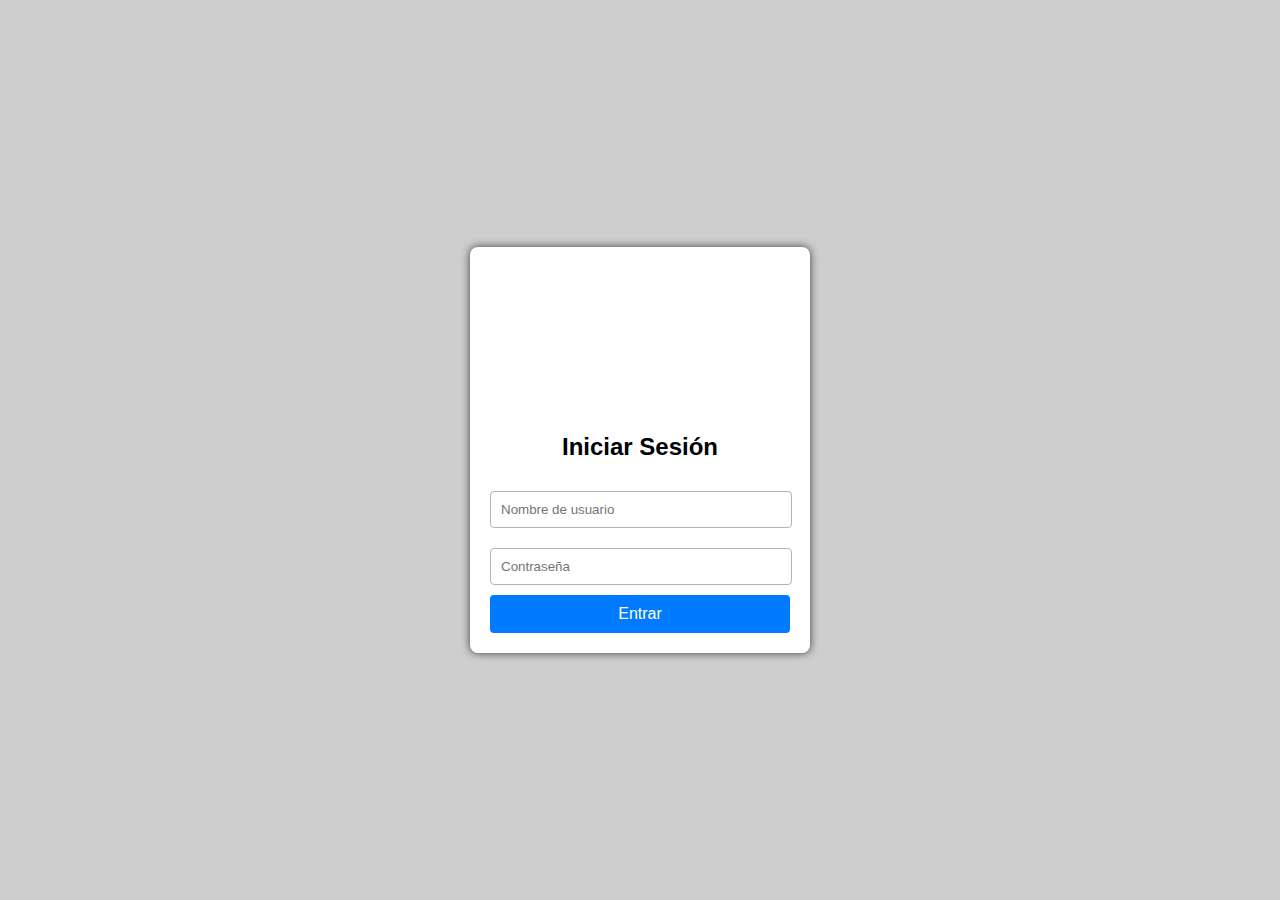
==== iniciosesion.html @ c851c3ff "Carga3" ====
<!DOCTYPE html>
<html lang="es">
<head>
    <link rel="shortcut icon" href="iconoR2.png" type="icon">
    <meta charset="UTF-8">
    <meta name="viewport" content="width=device-width, initial-scale=1.0">
    <link rel="stylesheet" href="iniciosesion.css">
    <title>Inicio de Sesión</title>

</head>
<body>
    <div class="login-container">

        <img src="logo1repayHD.png" alt="">

        <h2>Iniciar Sesión</h2>
        <form action="/login" method="post">
            <input type="text" name="username" placeholder="Nombre de usuario" required>
            <input type="password" name="password" placeholder="Contraseña" required>
            <input type="submit" value="Entrar">

        </form>
    </div>
</body>
</html>
---- iniciosesion.css ----
body {
    font-family: Arial, sans-serif;
    background-color: #cecece   ;
    display: flex;
    justify-content: center;
    align-items: center;
    height: 100vh;
    margin: 0;
    background-image: url(fondologinHD.jpeg);
    background-size: cover;
    
}
.login-container {
    background-color: #fff;
    padding: 20px;
    border-radius: 8px;
    box-shadow: 0 0 10px rgba(0, 0, 0, 0.1);
    width: 300px;
    text-align: center;
    box-shadow: 0 0 8px  #3a3a3a;
   
}
.login-container h2 {
    margin-bottom: 20px;
}
.login-container input[type="text"],
.login-container input[type="password"] {
    width: calc(100% - 20px);
    padding: 10px;
    margin: 10px 0;
    border: 1px solid #b4b4b4;
    border-radius: 4px;
}
.login-container input[type="submit"] {
    width: 100%;
    padding: 10px;
    border: none;
    border-radius: 4px;
    background-color: #007bff;
    color: #fff;
    font-size: 16px;
    cursor: pointer;
}
.login-container input[type="submit"]:hover {
    background-color: #0056b3;
}

img{
    height: 147px;
    display: flex;
    flex-wrap: wrap;
}
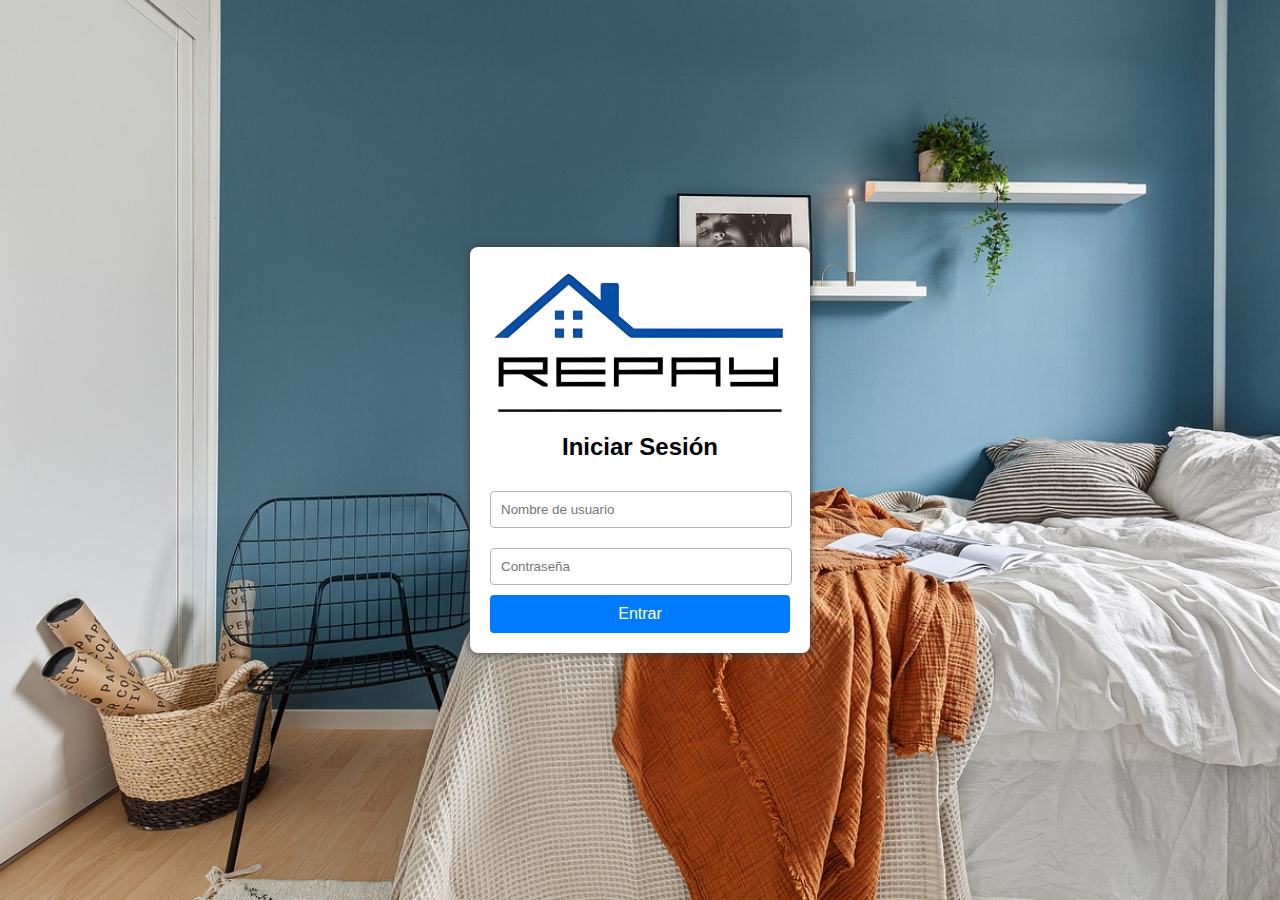
==== commit 2d3db909: "Carga4" ====
--- a/iniciosesion.html
+++ b/iniciosesion.html
@@ -1,17 +1,17 @@
 <!DOCTYPE html>
 <html lang="es">
 <head>
-    <link rel="shortcut icon" href="iconoR2.png" type="icon">
+    <link rel="shortcut icon" href="images/ICONO.png" type="icon">
     <meta charset="UTF-8">
     <meta name="viewport" content="width=device-width, initial-scale=1.0">
-    <link rel="stylesheet" href="iniciosesion.css">
+    <link rel="stylesheet" href="/styles/iniciosesion.css">
     <title>Inicio de Sesión</title>
 
 </head>
 <body>
     <div class="login-container">
 
-        <img src="logo1repayHD.png" alt="">
+        <img src="/images/logohd.jpeg" alt="">
 
         <h2>Iniciar Sesión</h2>
         <form action="/login" method="post">
--- a/styles/iniciosesion.css
+++ b/styles/iniciosesion.css
@@ -0,0 +1,53 @@
+
+body {
+    font-family: Arial, sans-serif;
+    background-color: #cecece   ;
+    display: flex;
+    justify-content: center;
+    align-items: center;
+    height: 100vh;
+    margin: 0;
+    background-image: url(/images/resi.jpg);
+    background-size: cover;
+    
+}
+.login-container {
+    background-color: #fff;
+    padding: 20px;
+    border-radius: 8px;
+    box-shadow: 0 0 10px rgba(0, 0, 0, 0.1);
+    width: 300px;
+    text-align: center;
+    box-shadow: 0 0 8px  #3a3a3a;
+   
+}
+.login-container h2 {
+    margin-bottom: 20px;
+}
+.login-container input[type="text"],
+.login-container input[type="password"] {
+    width: calc(100% - 20px);
+    padding: 10px;
+    margin: 10px 0;
+    border: 1px solid #b4b4b4;
+    border-radius: 4px;
+}
+.login-container input[type="submit"] {
+    width: 100%;
+    padding: 10px;
+    border: none;
+    border-radius: 4px;
+    background-color: #007bff;
+    color: #fff;
+    font-size: 16px;
+    cursor: pointer;
+}
+.login-container input[type="submit"]:hover {
+    background-color: #0056b3;
+}
+
+img{
+    height: 147px;
+    display: flex;
+    flex-wrap: wrap;
+}
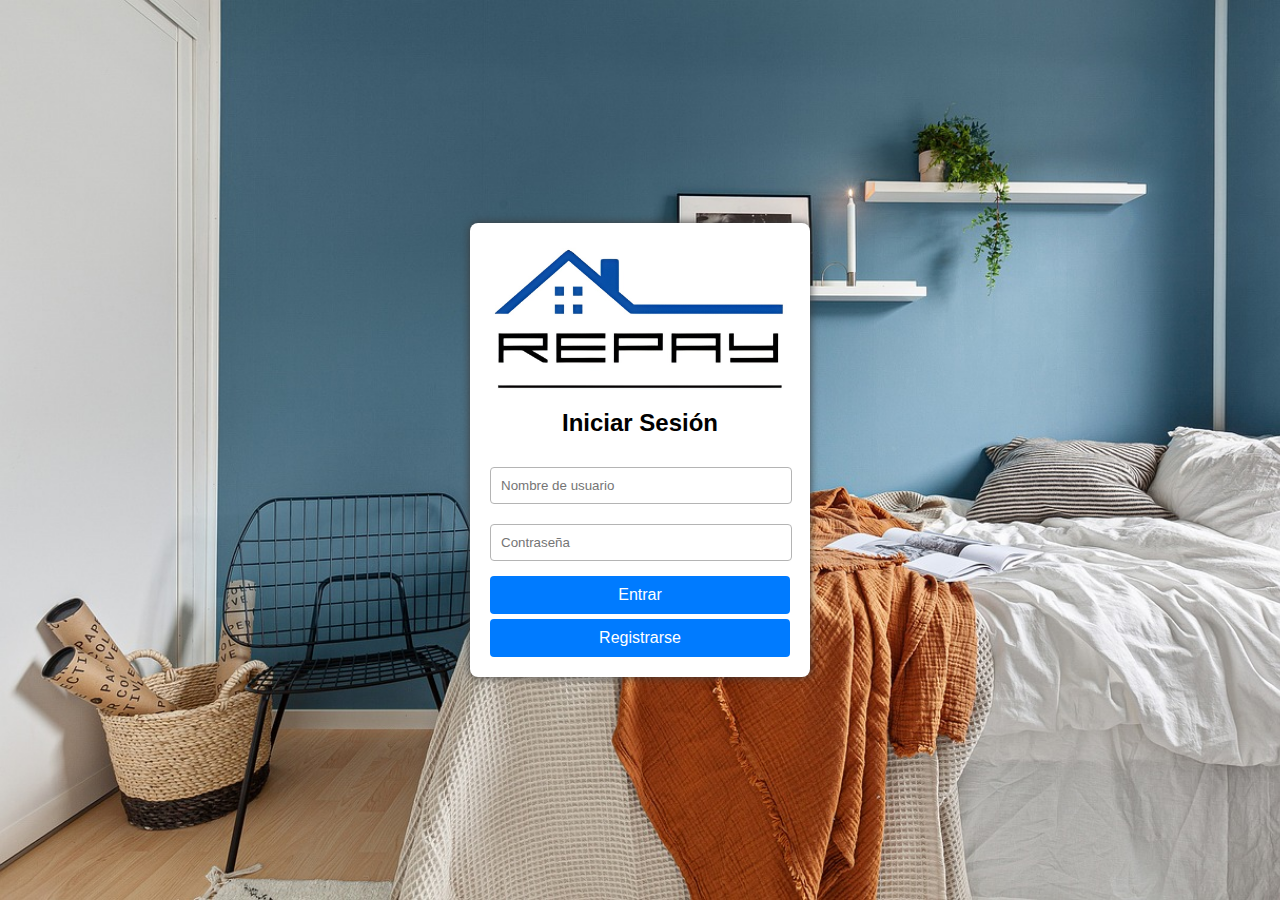
==== commit 30c53a0f: "Pronto" ====
--- a/iniciosesion.html
+++ b/iniciosesion.html
@@ -4,14 +4,14 @@
     <link rel="shortcut icon" href="images/ICONO.png" type="icon">
     <meta charset="UTF-8">
     <meta name="viewport" content="width=device-width, initial-scale=1.0">
-    <link rel="stylesheet" href="/styles/iniciosesion.css">
+    <link rel="stylesheet" href="styles/iniciosesion.css">
     <title>Inicio de Sesión</title>
 
 </head>
 <body>
     <div class="login-container">
 
-        <img src="/images/logohd.jpeg" alt="">
+        <img src="images/logohd.jpeg" alt="">
 
         <h2>Iniciar Sesión</h2>
         <form action="/login" method="post">
@@ -20,6 +20,10 @@
             <input type="submit" value="Entrar">
 
         </form>
+
+        <a href="registrar.html"><button>Registrarse</button></a>
+
     </div>
+
 </body>
 </html>--- a/styles/iniciosesion.css
+++ b/styles/iniciosesion.css
@@ -25,14 +25,18 @@
     margin-bottom: 20px;
 }
 .login-container input[type="text"],
-.login-container input[type="password"] {
+.login-container input[type="password"],
+.login-container input[type="email"],
+.login-container input[type="date"]
+{
     width: calc(100% - 20px);
     padding: 10px;
     margin: 10px 0;
     border: 1px solid #b4b4b4;
     border-radius: 4px;
 }
-.login-container input[type="submit"] {
+.login-container input[type="submit"],
+button {
     width: 100%;
     padding: 10px;
     border: none;
@@ -41,9 +45,16 @@
     color: #fff;
     font-size: 16px;
     cursor: pointer;
+    margin-top: 5px;
+    justify-content: center;
 }
 .login-container input[type="submit"]:hover {
     background-color: #0056b3;
+}
+
+button:hover{
+    background-color: #0056b3;
+
 }
 
 img{
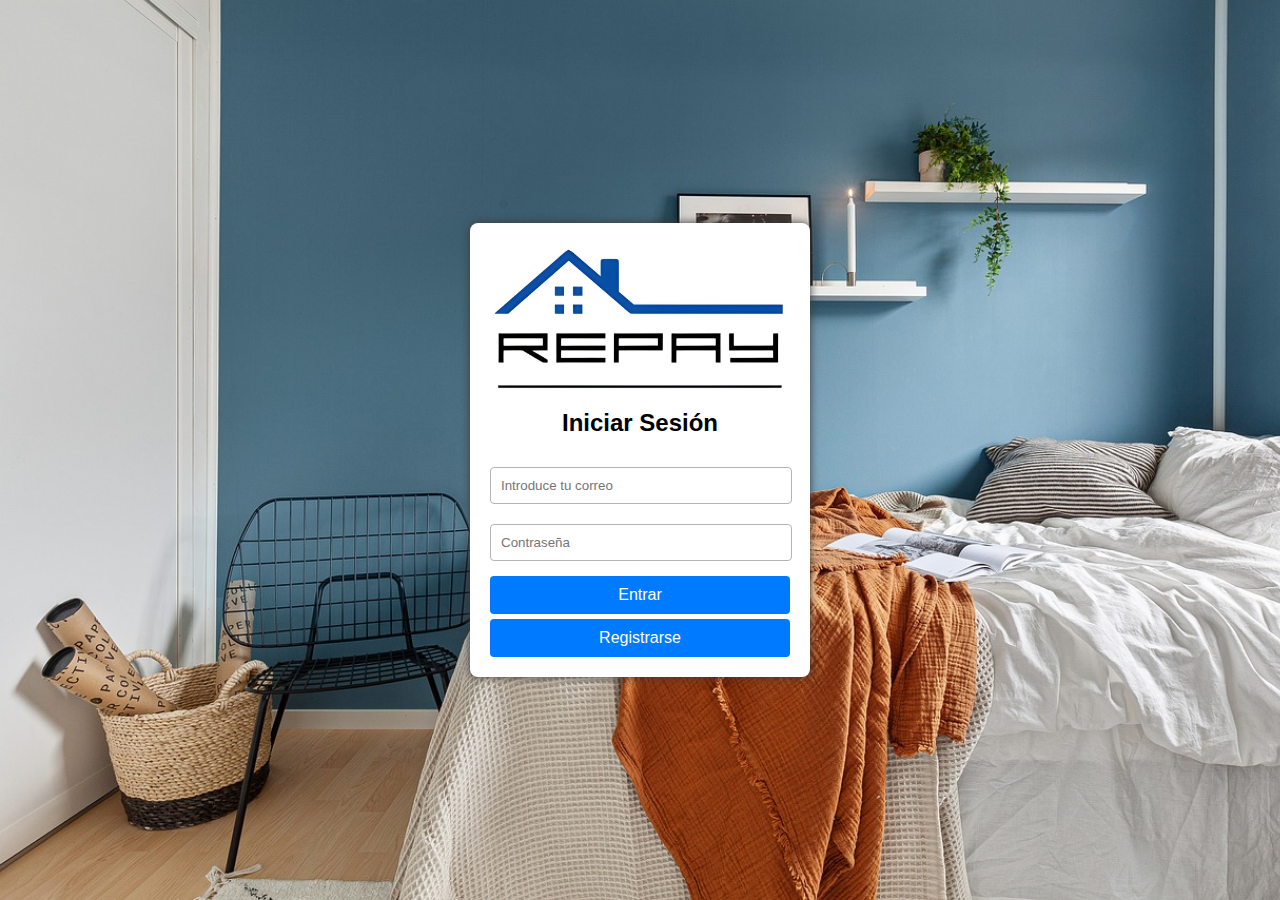
==== commit 64a3c86a: "Arregl.InicioS" ====
--- a/iniciosesion.html
+++ b/iniciosesion.html
@@ -15,7 +15,7 @@
 
         <h2>Iniciar Sesión</h2>
         <form action="/login" method="post">
-            <input type="text" name="username" placeholder="Nombre de usuario" required>
+            <input type="text" name="username" placeholder="Introduce tu correo" required>
             <input type="password" name="password" placeholder="Contraseña" required>
             <input type="submit" value="Entrar">
 
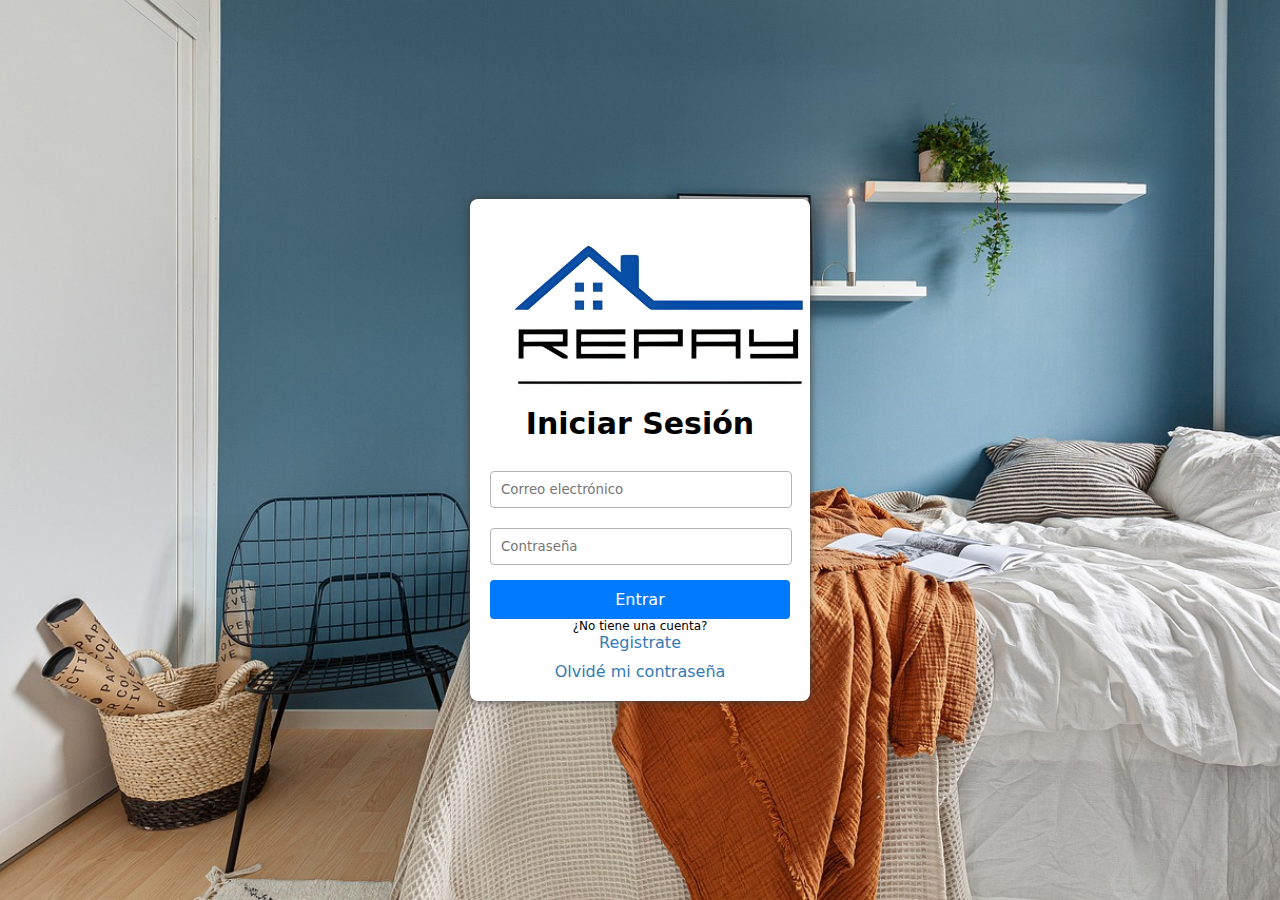
==== commit 4eab934f: "arreglo css y pagina ini" ====
--- a/iniciosesion.html
+++ b/iniciosesion.html
@@ -4,26 +4,27 @@
     <link rel="shortcut icon" href="images/ICONO.png" type="icon">
     <meta charset="UTF-8">
     <meta name="viewport" content="width=device-width, initial-scale=1.0">
-    <link rel="stylesheet" href="styles/iniciosesion.css">
+    <link rel="stylesheet" href="styles/repay.css">
     <title>Inicio de Sesión</title>
-
 </head>
-<body>
+<body class="bodyini">
     <div class="login-container">
-
-        <img src="images/logohd.jpeg" alt="">
+        <img class="imgini" src="images/logohd.jpeg" alt="">
 
         <h2>Iniciar Sesión</h2>
         <form action="/login" method="post">
-            <input type="text" name="username" placeholder="Introduce tu correo" required>
-            <input type="password" name="password" placeholder="Contraseña" required>
+            <input type="text" id="username" name="username" placeholder="Correo electrónico" required>
+            <input type="password" id="password" name="password" placeholder="Contraseña" required>
             <input type="submit" value="Entrar">
-
         </form>
 
-        <a href="registrar.html"><button>Registrarse</button></a>
-
+        <div class="Registrate">
+            <p>¿No tiene una cuenta?</p>
+            <a href="registrar.html" class="registrate-link">Registrate</a>
+        </div>
+        <div class="olvide-contrasena">
+            <a href="#">Olvidé mi contraseña</a>
+        </div>
     </div>
-
 </body>
-</html>+</html>
--- a/styles/repay.css
+++ b/styles/repay.css
@@ -0,0 +1,274 @@
+*{
+    margin: 0%;
+    padding: 0%;
+    text-decoration: none;
+    font-family: system-ui, -apple-system, BlinkMacSystemFont, 'Segoe UI', Roboto, Oxygen, Ubuntu, Cantarell, 'Open Sans', 'Helvetica Neue', sans-serif;
+}
+body{
+
+    background-image: url(/images/resi.jpg);
+    background-attachment: fixed;
+    background-repeat: no-repeat;
+    background-size: cover;
+ 
+}
+
+
+
+
+header{
+    border-radius: 0px 0px 15px 15px ;
+    box-shadow: 0px 0px 30px;
+    display: flex;
+    flex-wrap: nowrap;
+    align-items: center;
+    justify-content: space-between;
+    background-color: white;
+}
+
+img{
+    margin: 20px;
+    height: 70px;
+}
+
+img:hover{
+    cursor: pointer;
+}
+
+nav{
+    margin: 15px;
+    text-align: center;
+    justify-content: center;
+    align-items: center;
+    text-decoration: none;
+}
+
+
+nav a{
+    color: #004aad;
+    font-size: 20px;
+    padding-right: 20px;
+    text-decoration: none;
+    align-items: center;
+}
+
+.padre{
+    grid-area: left;
+    margin: 25px;
+    display: flex;
+    flex-wrap: wrap;
+    padding: 25px;
+    background-color: white;
+    width: 200px;
+    border-radius: 5px;
+    box-shadow: 0 0 10px;
+    text-align: center;
+    justify-content: center;
+}
+
+.titulo{
+    padding-top: 15px;
+    font-size: 35px;
+    border-top-left-radius: 15px;
+    border-top-right-radius: 15px;
+    margin-left: 25px;
+    margin-right: 25px;
+    
+    text-align: center;
+    color: #004aad;
+}
+
+button{
+    margin-top: 5px;
+    padding: 5px;
+    width: 100%;
+    background-color: #004aad;
+    font-weight: bold;
+    color: white;
+}
+
+.container{
+    padding: 20px;
+    background-color: white;
+    width: 200px;
+    text-align: center;
+}
+@media(max-width: 150px){
+    .container{
+        width: 150px;
+   }
+}
+
+.abuelo{
+    margin-top: 30px;
+    margin-inline: 120px;
+    margin-bottom: 50px;
+    display: grid;
+    grid-template-areas: 
+    "left  right";
+    padding: 20px;
+    background-color: white;
+    border-radius: 5px;
+    box-shadow: 0 0 10px;
+    text-align: center;
+    align-items: center;
+}
+
+.right{
+    display: flex;
+    flex-wrap: wrap;
+    height: 80%;
+    width: 55%;
+    
+
+}
+
+h3{
+    font-size: 18px;
+}
+
+p{
+    font-size: 12px;
+}
+
+.busqueda{
+    padding-top: 15px;
+    font-size: 35px;
+    border-top-left-radius: 15px;
+    border-top-right-radius: 15px;
+    margin-left: 25px;
+    margin-right: 25px;
+    margin-top: 25px;
+    text-align: center;
+    background-color: white;
+    box-shadow: 5px 0px 5px 5px;
+}
+
+.buscar{
+    justify-content: left;
+    height: 25px;
+}
+
+.navbar{
+    margin-inline: 8%;
+    border-radius: 15px;
+}
+
+.propuesta{
+    margin-inline: 8%;
+    margin-top: 25px;
+    color: rgb(255, 255, 255);
+    text-shadow: 0px 0px 15px black;
+}
+
+.imagen{
+    width: 90%;
+
+
+}
+
+h2{
+    font-size: 30px;
+
+}
+
+.abuelo-resi{
+    margin-top: 30px;
+    margin-inline: 120px;
+    margin-bottom: 50px;
+    display: grid;
+    grid-template-areas: 
+    "left  left     left"
+    "left   left    left";
+    padding: 20px;
+    background-color: white;
+    border-radius: 5px;
+    box-shadow: 0 0 10px;
+    text-align: center;
+    align-items: center;
+}
+
+
+.bodyini{
+    font-family: Arial, sans-serif;
+    background-color: #cecece   ;
+    display: flex;
+    justify-content: center;
+    align-items: center;
+    height: 100vh;
+    margin: 0;
+    background-image: url(/images/resi.jpg);
+    background-size: cover;
+    
+}
+.login-container {
+    background-color: #fff;
+    padding: 20px;
+    border-radius: 8px;
+    box-shadow: 0 0 10px rgba(0, 0, 0, 0.1);
+    width: 300px;
+    text-align: center;
+    box-shadow: 0 0 8px  #3a3a3a;
+   
+}
+.login-container h2 {
+    margin-bottom: 20px;
+}
+.login-container input[type="text"],
+.login-container input[type="password"],
+.login-container input[type="email"],
+.login-container input[type="date"]
+{
+    width: calc(100% - 20px);
+    padding: 10px;
+    margin: 10px 0;
+    border: 1px solid #b4b4b4;
+    border-radius: 4px;
+    
+}
+.login-container input[type="submit"],
+button {
+    width: 100%;
+    padding: 10px;
+    border: none;
+    border-radius: 4px;
+    background-color: #007bff;
+    color: #fff;
+    font-size: 16px;
+    cursor: pointer;
+    margin-top: 5px;
+    justify-content: center;
+ 
+}
+.login-container input[type="submit"]:hover {
+    background-color: #0056b3;
+}
+
+
+.imgini{
+    height: 147px;
+    display: flex;
+    flex-wrap: wrap;
+}
+
+.registrate-link {
+    color: #337ab7;
+    text-decoration: none;
+}
+
+.registrate-link:hover {
+    color: #23527c;
+}
+
+.olvide-contrasena {
+    margin-top: 10px;
+}
+
+.olvide-contrasena a {
+    color: #337ab7;
+    text-decoration: none;
+}
+
+.olvide-contrasena a:hover {
+    color: #23527c;
+}
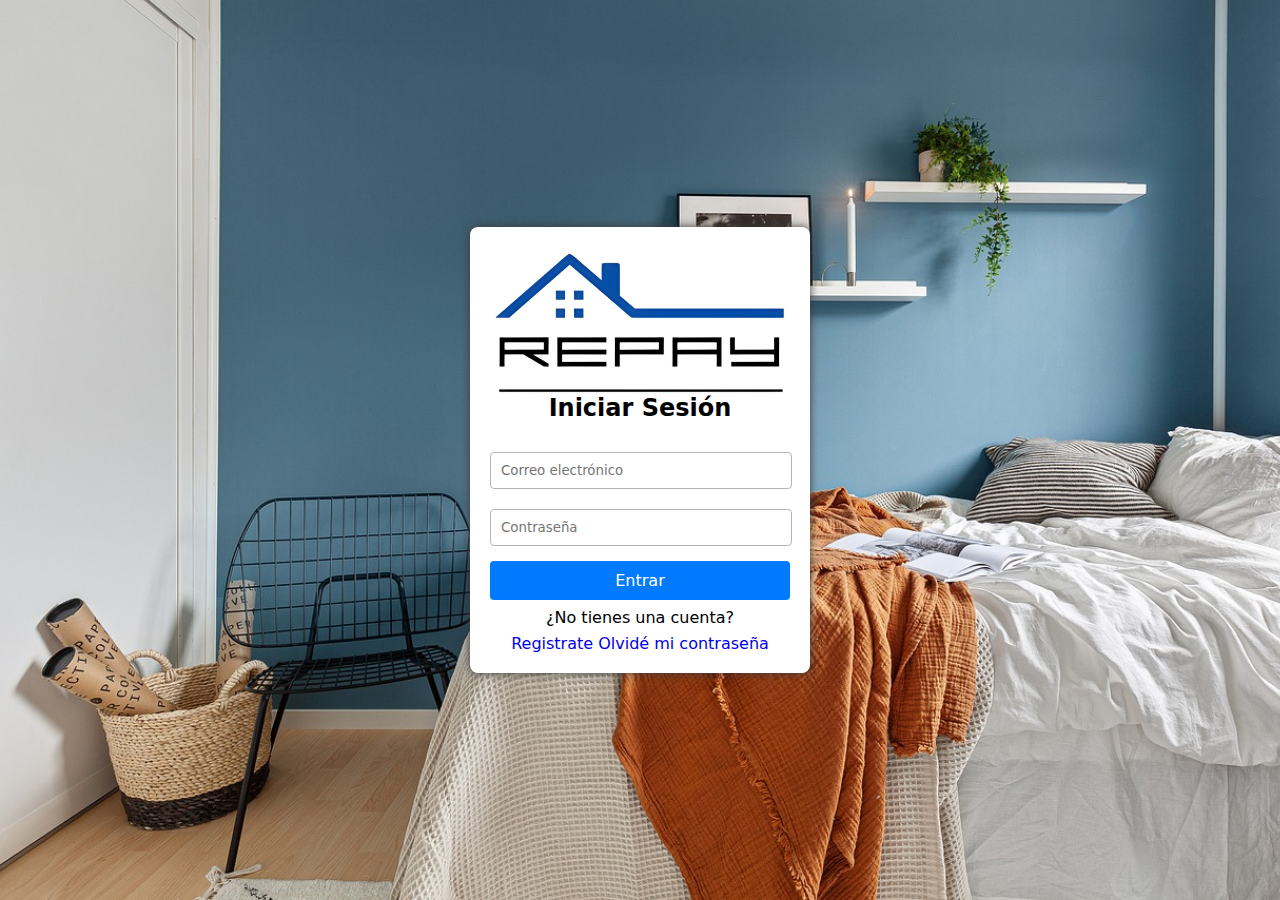
==== commit e6ee3b50: "arreglos en general" ====
--- a/iniciosesion.html
+++ b/iniciosesion.html
@@ -18,13 +18,14 @@
             <input type="submit" value="Entrar">
         </form>
 
-        <div class="Registrate">
-            <p>¿No tiene una cuenta?</p>
-            <a href="registrar.html" class="registrate-link">Registrate</a>
+        <div class="registrate">
+            <p>¿No tienes una cuenta?</p>
+            <div class="registratelinks">
+            <a href="registrar.html">Registrate<a>
+            <a href="registrar.html">Olvidé mi contraseña</a>
         </div>
-        <div class="olvide-contrasena">
-            <a href="#">Olvidé mi contraseña</a>
         </div>
+
     </div>
 </body>
 </html>
--- a/styles/repay.css
+++ b/styles/repay.css
@@ -4,7 +4,7 @@
     text-decoration: none;
     font-family: system-ui, -apple-system, BlinkMacSystemFont, 'Segoe UI', Roboto, Oxygen, Ubuntu, Cantarell, 'Open Sans', 'Helvetica Neue', sans-serif;
 }
-body{
+.bodyrepay{
 
     background-image: url(/images/resi.jpg);
     background-attachment: fixed;
@@ -127,7 +127,7 @@
     font-size: 18px;
 }
 
-p{
+.prepay{
     font-size: 12px;
 }
 
@@ -167,19 +167,18 @@
 
 }
 
-h2{
+.h2repay{
     font-size: 30px;
 
 }
 
-.abuelo-resi{
+.abueloresi{
     margin-top: 30px;
     margin-inline: 120px;
     margin-bottom: 50px;
-    display: grid;
-    grid-template-areas: 
-    "left  left     left"
-    "left   left    left";
+    display: flex;
+    flex-wrap: wrap;
+    height: 40%;
     padding: 20px;
     background-color: white;
     border-radius: 5px;
@@ -211,6 +210,7 @@
     box-shadow: 0 0 8px  #3a3a3a;
    
 }
+
 .login-container h2 {
     margin-bottom: 20px;
 }
@@ -245,30 +245,25 @@
 }
 
 
-.imgini{
+.imgini {
     height: 147px;
     display: flex;
     flex-wrap: wrap;
-}
-
-.registrate-link {
-    color: #337ab7;
-    text-decoration: none;
-}
-
-.registrate-link:hover {
-    color: #23527c;
-}
-
-.olvide-contrasena {
-    margin-top: 10px;
-}
-
-.olvide-contrasena a {
-    color: #337ab7;
-    text-decoration: none;
-}
-
-.olvide-contrasena a:hover {
-    color: #23527c;
-}
+    max-width: 100%;
+    margin: 0 auto;
+  }
+  
+  .registrar .imgini {
+    width: 50%;
+  }
+
+.registrate{
+margin-top: 2.5%;
+
+}
+
+.registratelinks{
+    margin-top: 2.5%;
+    color: #2d79bb;
+    text-decoration: none;
+}